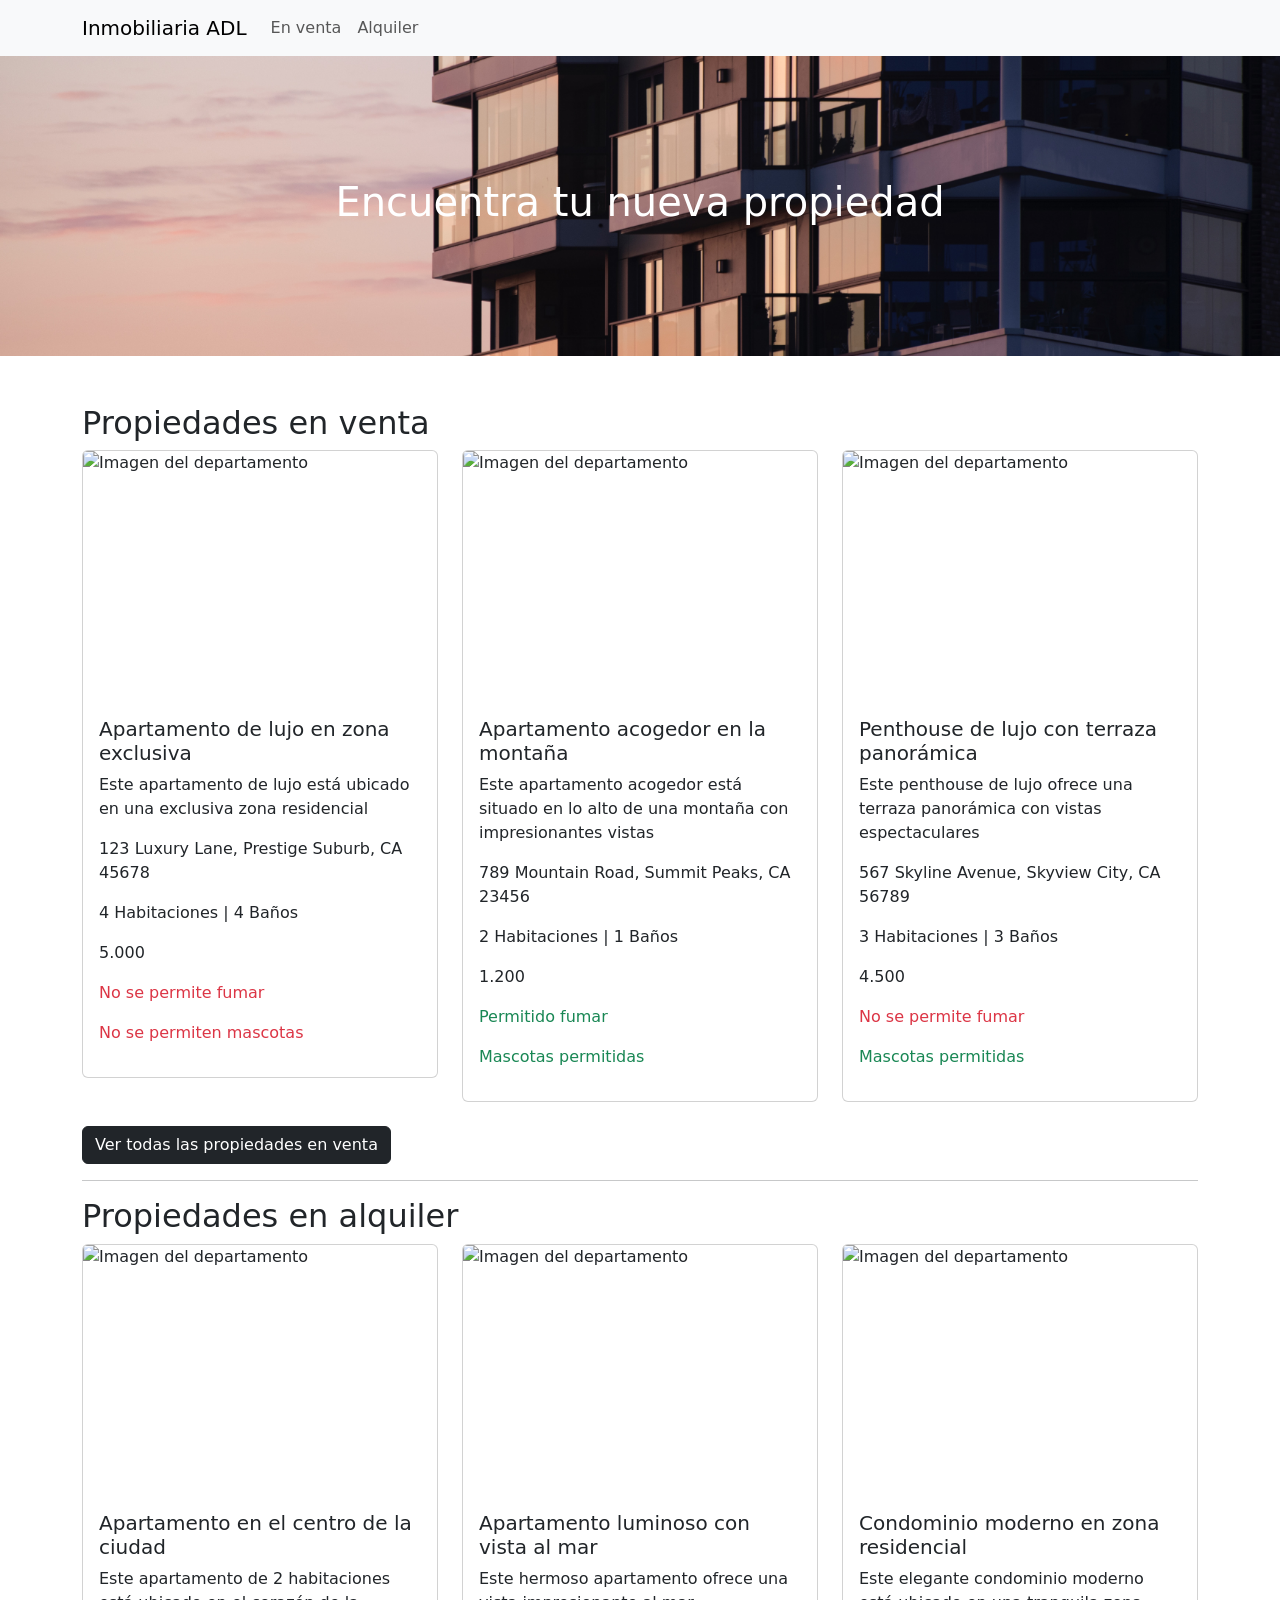
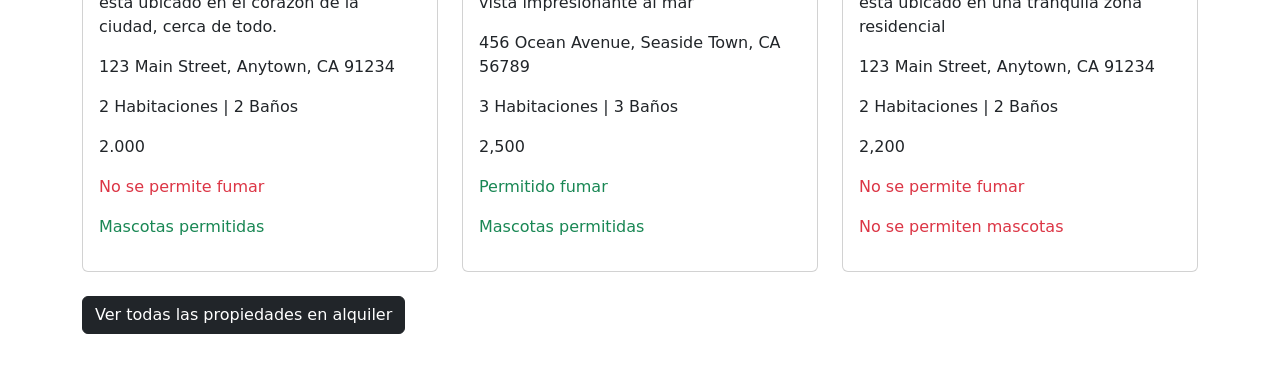
==== index.html @ bdbeb9d3 "carga inicial" ====
<!DOCTYPE html>
<html lang="en">
  <head>
    <meta charset="UTF-8" />
    <meta name="viewport" content="width=device-width, initial-scale=1.0" />
    <title>Desafío - Inmobiliaria</title>
    <!-- CSS -->
    <link rel="stylesheet" href="assets/css/estilos.css" />
    <!-- Bootstrap CDN -->
    <link
      href="https://cdn.jsdelivr.net/npm/bootstrap@5.3.1/dist/css/bootstrap.min.css"
      rel="stylesheet"
      integrity="sha384-4bw+/aepP/YC94hEpVNVgiZdgIC5+VKNBQNGCHeKRQN+PtmoHDEXuppvnDJzQIu9"
      crossorigin="anonymous"
    />
  </head>
  <body>
    <nav class="navbar navbar-expand-lg bg-body-tertiary">
      <div class="container">
        <a class="navbar-brand" href="#">Inmobiliaria ADL</a>
        <button
          class="navbar-toggler"
          type="button"
          data-bs-toggle="collapse"
          data-bs-target="#navbarTogglerDemo02"
          aria-controls="navbarTogglerDemo02"
          aria-expanded="false"
          aria-label="Toggle navigation"
        >
          <span class="navbar-toggler-icon"></span>
        </button>
        <div class="collapse navbar-collapse" id="navbarTogglerDemo02">
          <ul class="navbar-nav me-auto mb-2 mb-lg-0">
            <!-- <li class="nav-item">
                <a class="nav-link active" aria-current="page" href="#">Home</a>
              </li> -->
            <li class="nav-item">
              <a class="nav-link" href="#">En venta</a>
            </li>
            <li class="nav-item">
              <a class="nav-link" href="#">Alquiler</a>
            </li>
          </ul>
        </div>
      </div>
    </nav>
    <main class="container-fluid main-section">
      <h1 class="text-white">Encuentra tu nueva propiedad</h1>
    </main>
    <div class="container mt-5">
      <!-- Propiedades en venta -->
      <section id="venta">
        <h2>Propiedades en venta</h2>
        <div class="row">
          <div class="col-md-4 mb-4">
            <div class="card">
              <img
                src="https://fotos.perfil.com/2018/09/21/trim/950/534/nueva-york-09212018-366965.jpg"
                class="card-img-top"
                alt="Imagen del departamento"
              />
              <div class="card-body">
                <h5 class="card-title">
                  Apartamento de lujo en zona exclusiva
                </h5>
                <p class="card-text">
                  Este apartamento de lujo está ubicado en una exclusiva zona
                  residencial
                </p>
                <p>
                  <i class="fas fa-map-marker-alt"></i> 123 Luxury Lane,
                  Prestige Suburb, CA 45678
                </p>
                <p>
                  <i class="fas fa-bed"></i> 4 Habitaciones |
                  <i class="fas fa-bath"></i> 4 Baños
                </p>
                <p><i class="fas fa-dollar-sign"></i> 5.000</p>
                <p class="text-danger">
                  <i class="fas fa-smoking-ban"></i> No se permite fumar
                </p>
                <p class="text-danger">
                  <i class="fa-solid fa-ban"></i> No se permiten mascotas
                </p>
              </div>
            </div>
          </div>
          <div class="col-md-4 mb-4">
            <div class="card">
              <img
                src="https://cdn.bioguia.com/embed/3d0fb0142790e6b90664042cbafcb1581427139/furgoneta.jpg"
                class="card-img-top"
                alt="Imagen del departamento"
              />
              <div class="card-body">
                <h5 class="card-title">Apartamento acogedor en la montaña</h5>
                <p class="card-text">
                  Este apartamento acogedor está situado en lo alto de una
                  montaña con impresionantes vistas
                </p>
                <p>
                  <i class="fas fa-map-marker-alt"></i> 789 Mountain Road,
                  Summit Peaks, CA 23456
                </p>
                <p>
                  <i class="fas fa-bed"></i> 2 Habitaciones |
                  <i class="fas fa-bath"></i> 1 Baños
                </p>
                <p><i class="fas fa-dollar-sign"></i>1.200</p>
                <p class="text-success">
                  <i class="fas fa-smoking"></i> Permitido fumar
                </p>
                <p class="text-success">
                  <i class="fas fa-paw"></i> Mascotas permitidas
                </p>
              </div>
            </div>
          </div>
          <div class="col-md-4 mb-4">
            <div class="card">
              <img
                src="https://resizer.glanacion.com/resizer/fhK-tSVag_8UGJjPMgWrspslPoU=/768x0/filters:quality(80)/cloudfront-us-east-1.images.arcpublishing.com/lanacionar/CUXVMXQE4JD5XIXX4X3PDZAVMY.jpg"
                class="card-img-top"
                alt="Imagen del departamento"
              />
              <div class="card-body">
                <h5 class="card-title">
                  Penthouse de lujo con terraza panorámica
                </h5>
                <p class="card-text">
                  Este penthouse de lujo ofrece una terraza panorámica con
                  vistas espectaculares
                </p>
                <p>
                  <i class="fas fa-map-marker-alt"></i> 567 Skyline Avenue,
                  Skyview City, CA 56789
                </p>
                <p>
                  <i class="fas fa-bed"></i> 3 Habitaciones |
                  <i class="fas fa-bath"></i> 3 Baños
                </p>
                <p><i class="fas fa-dollar-sign"></i> 4.500</p>
                <p class="text-danger">
                  <i class="fas fa-smoking-ban"></i> No se permite fumar
                </p>
                <p class="text-success">
                  <i class="fas fa-paw"></i> Mascotas permitidas
                </p>
              </div>
            </div>
          </div>
        </div>
        <a href="#" class="btn btn-dark"
          >Ver todas las propiedades en venta</a
        >
      </section>
      <hr />
      <!-- Propiedades en alquiler -->
      <section id="alquiler" class="mb-5">
        <h2>Propiedades en alquiler</h2>
        <div class="row">
          <div class="col-md-4 mb-4">
            <div class="card">
              <img
                src="https://images.unsplash.com/photo-1522708323590-d24dbb6b0267?ixlib=rb-4.0.3&ixid=M3wxMjA3fDB8MHxzZWFyY2h8NHx8YXBhcnRtZW50fGVufDB8MHwwfHx8MA%3D%3D&auto=format&fit=crop&w=700&q=60"
                class="card-img-top"
                alt="Imagen del departamento"
              />
              <div class="card-body">
                <h5 class="card-title">
                  Apartamento en el centro de la ciudad
                </h5>
                <p class="card-text">
                  Este apartamento de 2 habitaciones está ubicado en el corazón
                  de la ciudad, cerca de todo.
                </p>
                <p>
                  <i class="fas fa-map-marker-alt"></i> 123 Main Street,
                  Anytown, CA 91234
                </p>
                <p>
                  <i class="fas fa-bed"></i> 2 Habitaciones |
                  <i class="fas fa-bath"></i> 2 Baños
                </p>
                <p><i class="fas fa-dollar-sign"></i> 2.000</p>
                <p class="text-danger">
                  <i class="fas fa-smoking-ban"></i> No se permite fumar
                </p>
                <p class="text-success">
                  <i class="fas fa-paw"></i> Mascotas permitidas
                </p>
              </div>
            </div>
          </div>
          <div class="col-md-4 mb-4">
            <div class="card">
              <img
                src="https://images.unsplash.com/photo-1669071192880-0a94316e6e09?ixlib=rb-4.0.3&ixid=M3wxMjA3fDB8MHxwaG90by1wYWdlfHx8fGVufDB8fHx8fA%3D%3D&auto=format&fit=crop&w=1470&q=80"
                class="card-img-top"
                alt="Imagen del departamento"
              />
              <div class="card-body">
                <h5 class="card-title">
                  Apartamento luminoso con vista al mar
                </h5>
                <p class="card-text">
                  Este hermoso apartamento ofrece una vista impresionante al mar
                </p>
                <p>
                  <i class="fas fa-map-marker-alt"></i> 456 Ocean Avenue,
                  Seaside Town, CA 56789
                </p>
                <p>
                  <i class="fas fa-bed"></i> 3 Habitaciones |
                  <i class="fas fa-bath"></i> 3 Baños
                </p>
                <p><i class="fas fa-dollar-sign"></i> 2,500</p>
                <p class="text-success">
                    <i class="fas fa-smoking"></i> Permitido fumar
                  </p>
                  <p class="text-success">
                    <i class="fas fa-paw"></i> Mascotas permitidas
                  </p>
              </div>
            </div>
          </div>
          <div class="col-md-4 mb-4">
            <div class="card">
              <img
                src="https://images.unsplash.com/photo-1567496898669-ee935f5f647a?ixlib=rb-4.0.3&ixid=M3wxMjA3fDB8MHxzZWFyY2h8MTF8fGNvbmRvfGVufDB8MHwwfHx8MA%3D%3D&auto=format&fit=crop&w=1000&q=60"
                class="card-img-top"
                alt="Imagen del departamento"
              />
              <div class="card-body">
                <h5 class="card-title">
                  Condominio moderno en zona residencial
                </h5>
                <p class="card-text">
                  Este elegante condominio moderno está ubicado en una tranquila
                  zona residencial
                </p>
                <p>
                  <i class="fas fa-map-marker-alt"></i> 123 Main Street,
                  Anytown, CA 91234
                </p>
                <p>
                  <i class="fas fa-bed"></i> 2 Habitaciones |
                  <i class="fas fa-bath"></i> 2 Baños
                </p>
                <p><i class="fas fa-dollar-sign"></i> 2,200</p>
                <p class="text-danger">
                    <i class="fas fa-smoking-ban"></i> No se permite fumar
                  </p>
                  <p class="text-danger">
                    <i class="fas fa-ban"></i> No se permiten mascotas
                  </p>
              </div>
            </div>
          </div>
        </div>
        <a href="#" class="btn btn-dark"
          >Ver todas las propiedades en alquiler</a
        >
      </section>
    </div>
    <!-- Font awesome -->
    <script
      src="https://kit.fontawesome.com/f5bdbb41e0.js"
      crossorigin="anonymous"
    ></script>
    <!-- Bootstrap JS -->
    <script
      src="https://cdn.jsdelivr.net/npm/bootstrap@5.3.1/dist/js/bootstrap.bundle.min.js"
      integrity="sha384-HwwvtgBNo3bZJJLYd8oVXjrBZt8cqVSpeBNS5n7C8IVInixGAoxmnlMuBnhbgrkm"
      crossorigin="anonymous"
    ></script>
  </body>
</html>
---- assets/css/estilos.css ----
.main-section {
    background-image: url('../img/img-main.jpeg');
    background-size: cover; /* La imagen cubrirá todo el ancho y largo */
    background-position: center;
    height: 300px;
    display: flex;
    align-items: center;
    justify-content: center;
    color: #fff;
    text-align: center;
}

.card {
    height: 100px;
}

.card img{
    height: 250px;
}
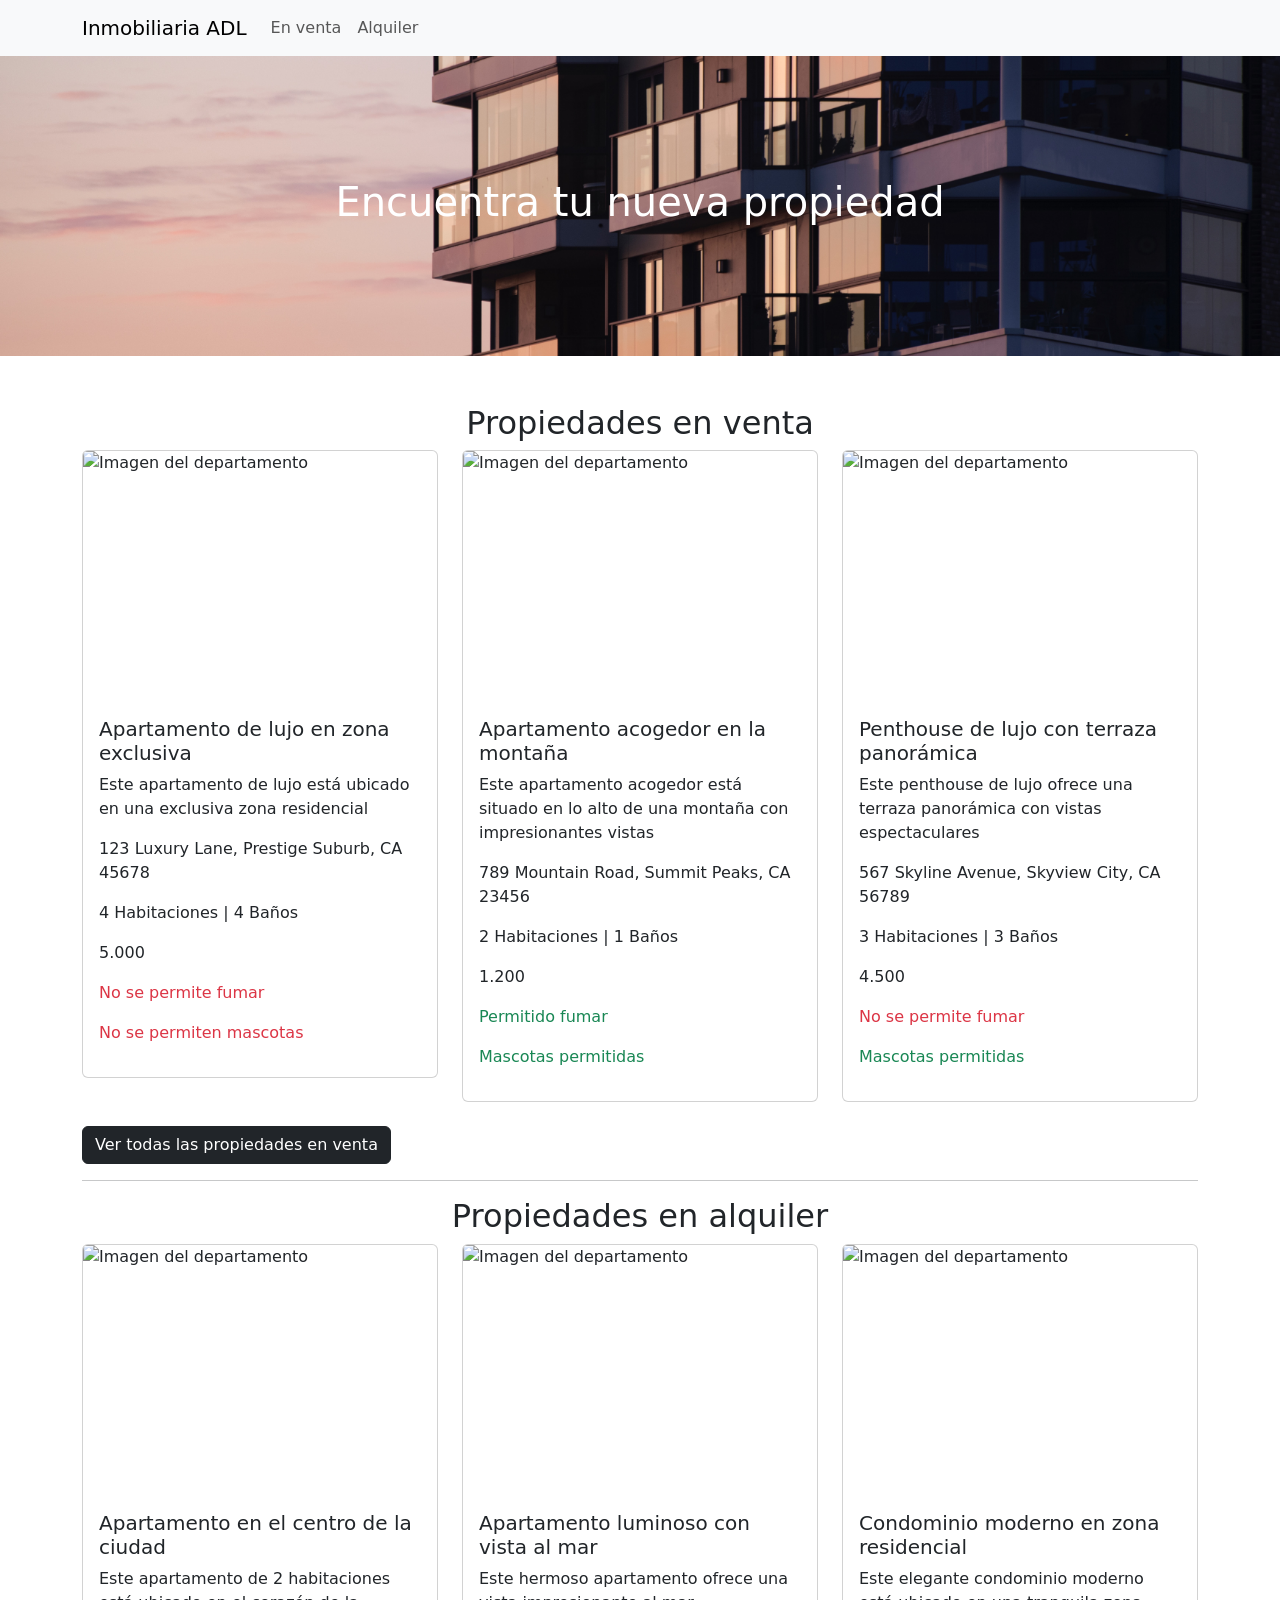
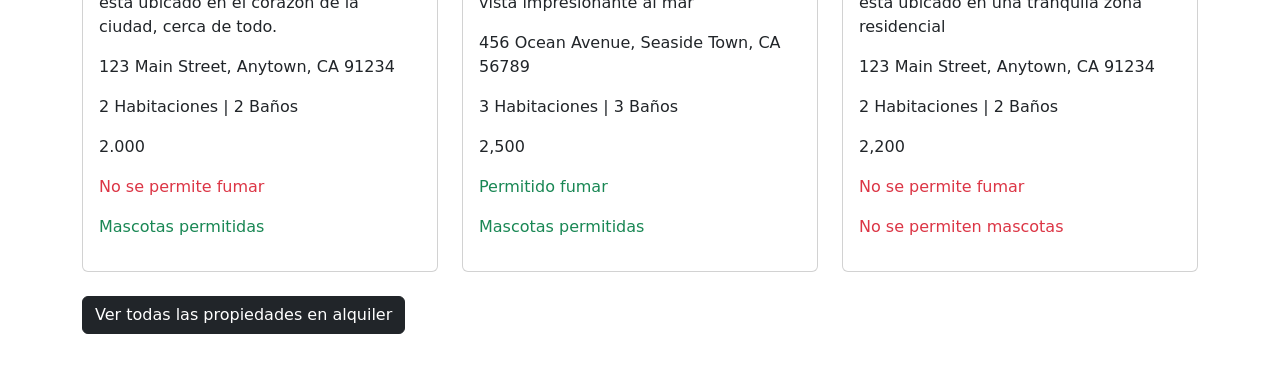
==== commit 02a9cdef: "avance propiedsdes en venta" ====
--- a/index.html
+++ b/index.html
@@ -4,7 +4,6 @@
     <meta charset="UTF-8" />
     <meta name="viewport" content="width=device-width, initial-scale=1.0" />
     <title>Desafío - Inmobiliaria</title>
-    <!-- CSS -->
     <link rel="stylesheet" href="assets/css/estilos.css" />
     <!-- Bootstrap CDN -->
     <link
@@ -35,7 +34,7 @@
                 <a class="nav-link active" aria-current="page" href="#">Home</a>
               </li> -->
             <li class="nav-item">
-              <a class="nav-link" href="#">En venta</a>
+              <a class="nav-link" href="/propiedades_venta.html">En venta</a>
             </li>
             <li class="nav-item">
               <a class="nav-link" href="#">Alquiler</a>
--- a/assets/css/estilos.css
+++ b/assets/css/estilos.css
@@ -16,4 +16,19 @@
 
 .card img{
     height: 250px;
-}+}
+
+
+#contenedor-propiedades {
+    display: flex;
+    flex-wrap: wrap;
+    gap: 20px;
+    justify-content: center;
+    padding: 20px;
+}
+
+h2 {
+    text-align: center;
+    margin-top: 20px;
+    margin-top: auto;
+}
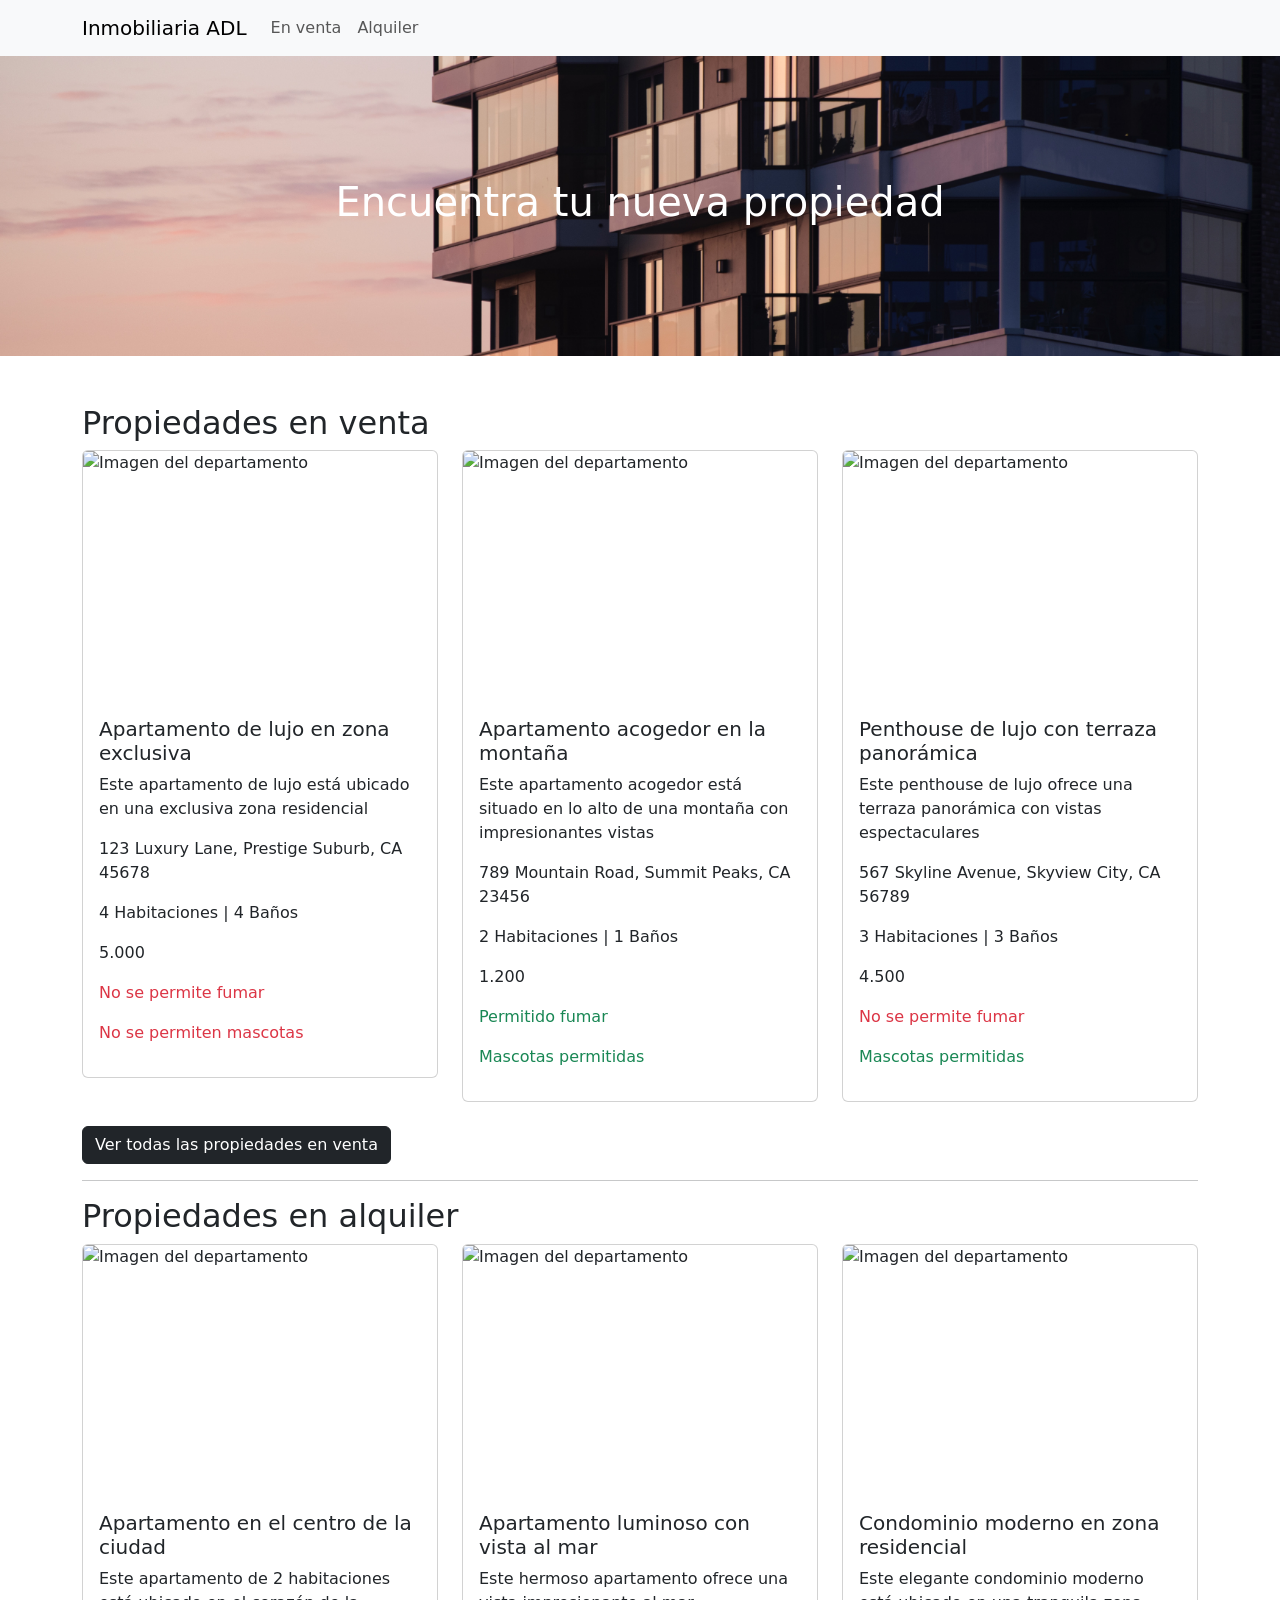
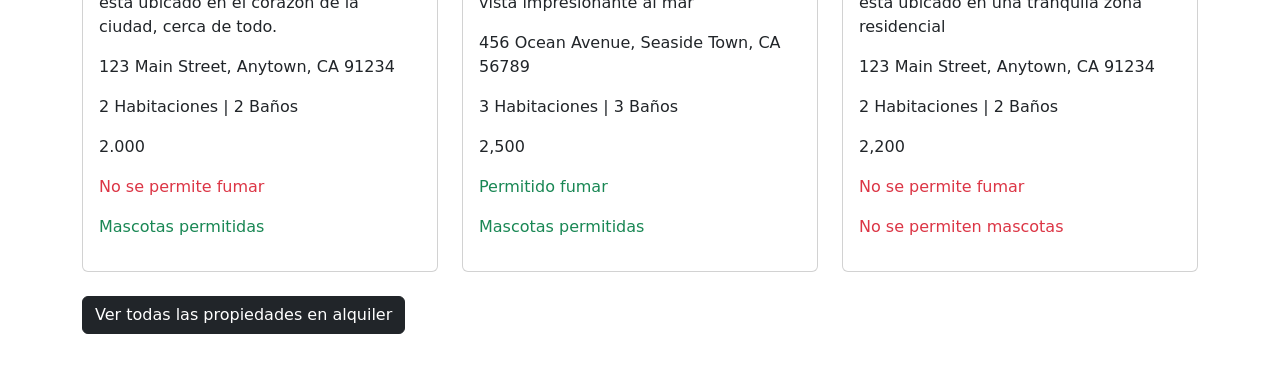
==== commit 17ab91c3: "Avance pagina de alquiler" ====
--- a/index.html
+++ b/index.html
@@ -34,10 +34,10 @@
                 <a class="nav-link active" aria-current="page" href="#">Home</a>
               </li> -->
             <li class="nav-item">
-              <a class="nav-link" href="/propiedades_venta.html">En venta</a>
+              <a class="nav-link" href="./propiedades_venta.html">En venta</a>
             </li>
             <li class="nav-item">
-              <a class="nav-link" href="#">Alquiler</a>
+              <a class="nav-link" href="./propiedades_alquiler.html">Alquiler</a>
             </li>
           </ul>
         </div>
@@ -149,7 +149,7 @@
             </div>
           </div>
         </div>
-        <a href="#" class="btn btn-dark"
+        <a href="./propiedades_venta.html" class="btn btn-dark"
           >Ver todas las propiedades en venta</a
         >
       </section>
@@ -257,7 +257,7 @@
             </div>
           </div>
         </div>
-        <a href="#" class="btn btn-dark"
+        <a href="./propiedades_alquiler.html" class="btn btn-dark"
           >Ver todas las propiedades en alquiler</a
         >
       </section>
--- a/assets/css/estilos.css
+++ b/assets/css/estilos.css
@@ -27,8 +27,14 @@
     padding: 20px;
 }
 
-h2 {
+.titulo_venta {
     text-align: center;
     margin-top: 20px;
     margin-top: auto;
 }
+
+.titulo_alquiler {
+    text-align: center;
+    margin-top: 20px;
+    margin-top: auto;
+}
